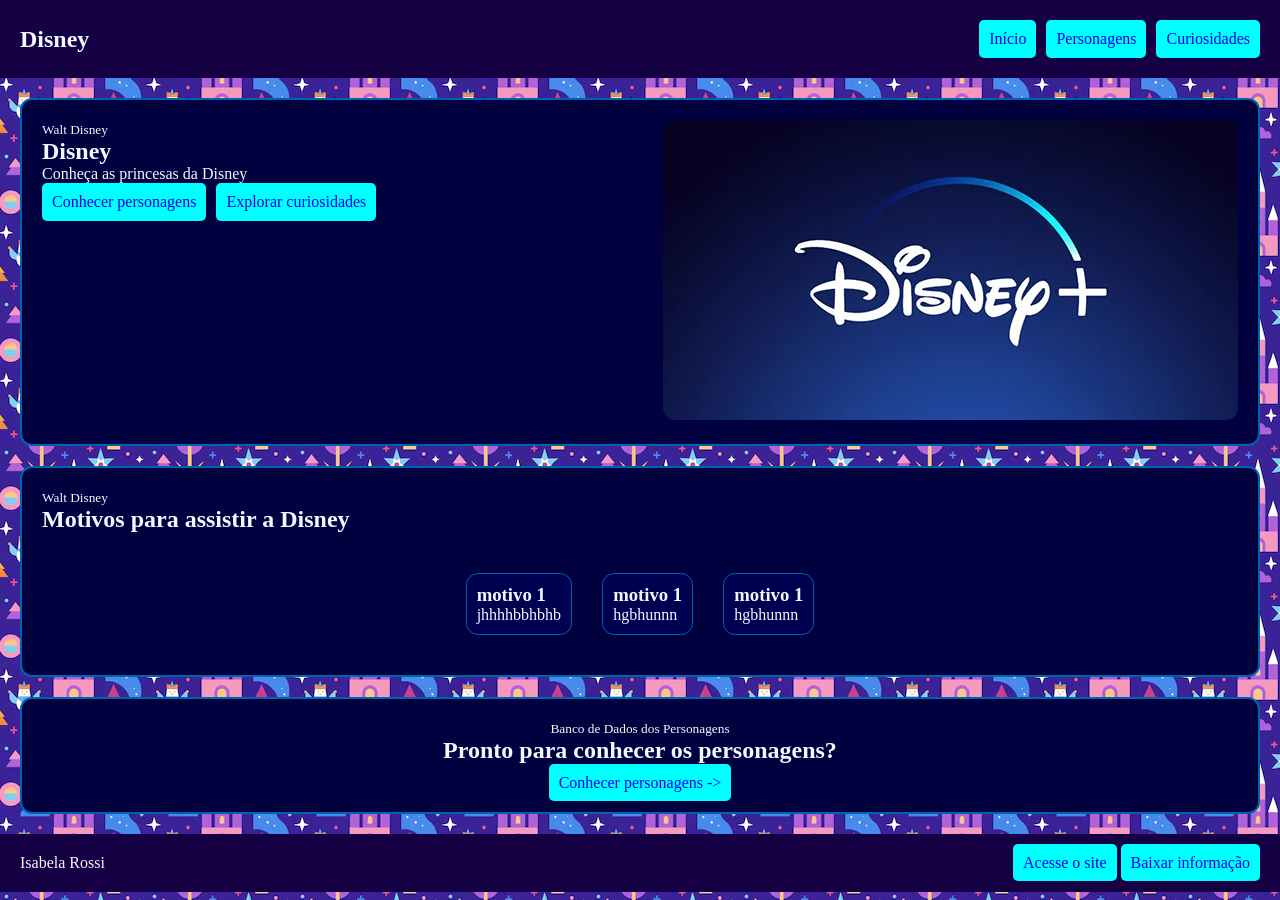
==== index.html @ 3352b5f4 "Feat: atividade" ====
<!DOCTYPE html>
<html lang="pt-BR">
    <head>
        <meta charset="UTF-8"/>
        <title> Treino</title>
        <link rel="stylesheet" href="/css/style.css" />
    </head>
    <body>
        <header>
            <section id="logo">
                <h1>Disney</h1>
            </section>
            <section id="itens">
                <a class="item" href="index.html">Início</a>
                <a  class="item" href="./pages/personagens.html">Personagens</a>
                <a class="item" href="./pages/personagens.html">Curiosidades</a>
            </section>
        </header>
        <main>
            <section id="apresentacao">
                <article id="apresentacao-txt">
                    <span><small>Walt Disney</small></span>
                    <h2>Disney</h2>
                    <p>Conheça as princesas da Disney</p>
                    <article id="apresentacao-naveg">
                        <a class="item" href="./pages/personagens.html">Conhecer personagens</a>
                        <a class="item" href="./pages/curiosidade.html">Explorar curiosidades</a>
                    </article>
                </article>
                <article id="apresentacao-img">
                    <img src="./assets/img/logo.png"/>
                </article>
            </section>
            <section id="motivos">
                <acticle>
                    <span><small>Walt Disney</small></span>
                    <h2>Motivos para assistir a Disney</h2>
                </acticle>
                <article id="motivos-card">
                   <article class="razoes">
                    <h3>motivo 1</h3>
                    <p>jhhhhbbhbhb</p>
                </article>
                 <article class="razoes">
                    <h3>motivo 1</h3>
                    <p>hgbhunnn</p>
                </article>
                 <article class="razoes">
                    <h3>motivo 1</h3>
                    <p>hgbhunnn</p>
                </article>  
                </article>
            </section>
            <section id="navegacao">
                <small>Banco de Dados dos Personagens</small>
                <h2>Pronto para conhecer os personagens?</h2>
                <article id="link">
                <a  class="item" href="./pages/personagens.html">Conhecer personagens -> </a>
                </article>
                
            </section>
        </main>
        <footer>
            <artcile id="identificacao">
                <p>Isabela Rossi</p>
            </artcile>
            <article id="informacoes">
                <a href="https://www.disney.com.br/" target="_blank" rel="noreffer"> Acesse o site</a>
                <a href="./assets/img/logo.png" download="">Baixar informação</a>
            </article>
        </footer>
    </body>
</html>
---- css/style.css ----
*{
    padding: 0;
    margin: 0;
    box-sizing: border-box;
}
body{
    background-image: url("/assets/img/fundo.png");
     color: aliceblue;
}
header{
    background-color: rgb(21, 0, 67);
    padding: 20px;
    display: flex;
    justify-content: space-between;
    align-items: center;

}
#itens{
    display: flex;
    justify-content: space-between;
    gap:10px;
}
#apresentacao{
    margin: 20px;
    padding: 20px;
    background-color: rgb(0, 1, 62);
    display: flex;
    justify-content: space-between;
    border-radius: 12px;
    border: 2px solid  rgb(0, 99, 174);
}
#apresentacao-naveg{
 display: flex;
 gap:10px;
 align-items: center;
 text-align: center;
}
#apresentacao-img img{
    width: 100%;
    height:300px;
    border-radius: 12px;
}
#motivos{
    background-color:  rgb(0, 1, 62);
    margin: 20px;
    padding: 20px;
    border-radius: 12px;
    border: 2px solid  rgb(0, 99, 174);
}
#motivos-card{
    padding: 20px;
    margin-top: 20px;
    display: flex;
    justify-content:center;
    flex-wrap: wrap;
    gap:30px;
}
.razoes{
    background-color: rgb(0, 0, 81);
    padding:10px;
    border-radius: 12px;
    border: 1px solid rgb(0, 99, 174);
}
#navegacao{
    background-color:  rgb(0, 1, 62);
    margin: 20px;
    padding: 20px;
    border-radius: 12px;
    border: 2px solid  rgb(0, 99, 174);
    text-align: center;
}
#link{
    margin-top:10px;
}
footer{
    background-color: rgb(21, 0, 67);
    padding: 20px;
    display: flex;
    justify-content: space-between;
    gap:10px;
}
a{
    padding: 10px;
    background-color: aqua;
    border-radius: 5px;
    text-decoration: none;

}
a:hover{
    background-color: antiquewhite;
    color: rgb(47, 6, 196);
}
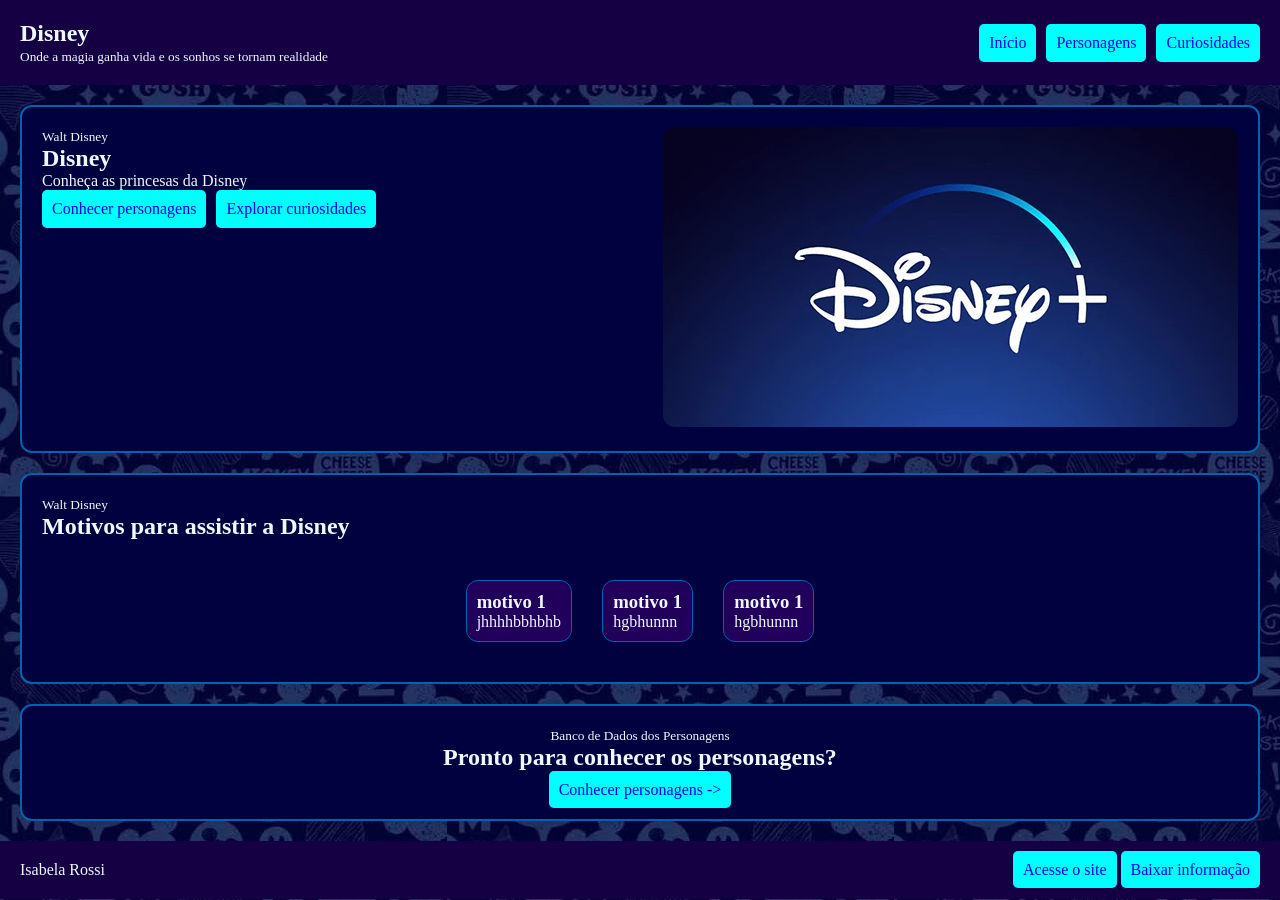
==== commit 8ff275e9: "Feat: Continuação" ====
--- a/index.html
+++ b/index.html
@@ -9,6 +9,7 @@
         <header>
             <section id="logo">
                 <h1>Disney</h1>
+                  <span class="textinho"><small>Onde a magia ganha vida e os sonhos se tornam realidade</small></span>
             </section>
             <section id="itens">
                 <a class="item" href="index.html">Início</a>
--- a/css/style.css
+++ b/css/style.css
@@ -4,7 +4,7 @@
     box-sizing: border-box;
 }
 body{
-    background-image: url("/assets/img/fundo.png");
+    background-image: url("/assets/img/fundo2.png");
      color: aliceblue;
 }
 header{
@@ -56,7 +56,7 @@
     gap:30px;
 }
 .razoes{
-    background-color: rgb(0, 0, 81);
+    background-color: rgb(32, 0, 91);
     padding:10px;
     border-radius: 12px;
     border: 1px solid rgb(0, 99, 174);
@@ -78,6 +78,7 @@
     display: flex;
     justify-content: space-between;
     gap:10px;
+    align-items: center;
 }
 a{
     padding: 10px;
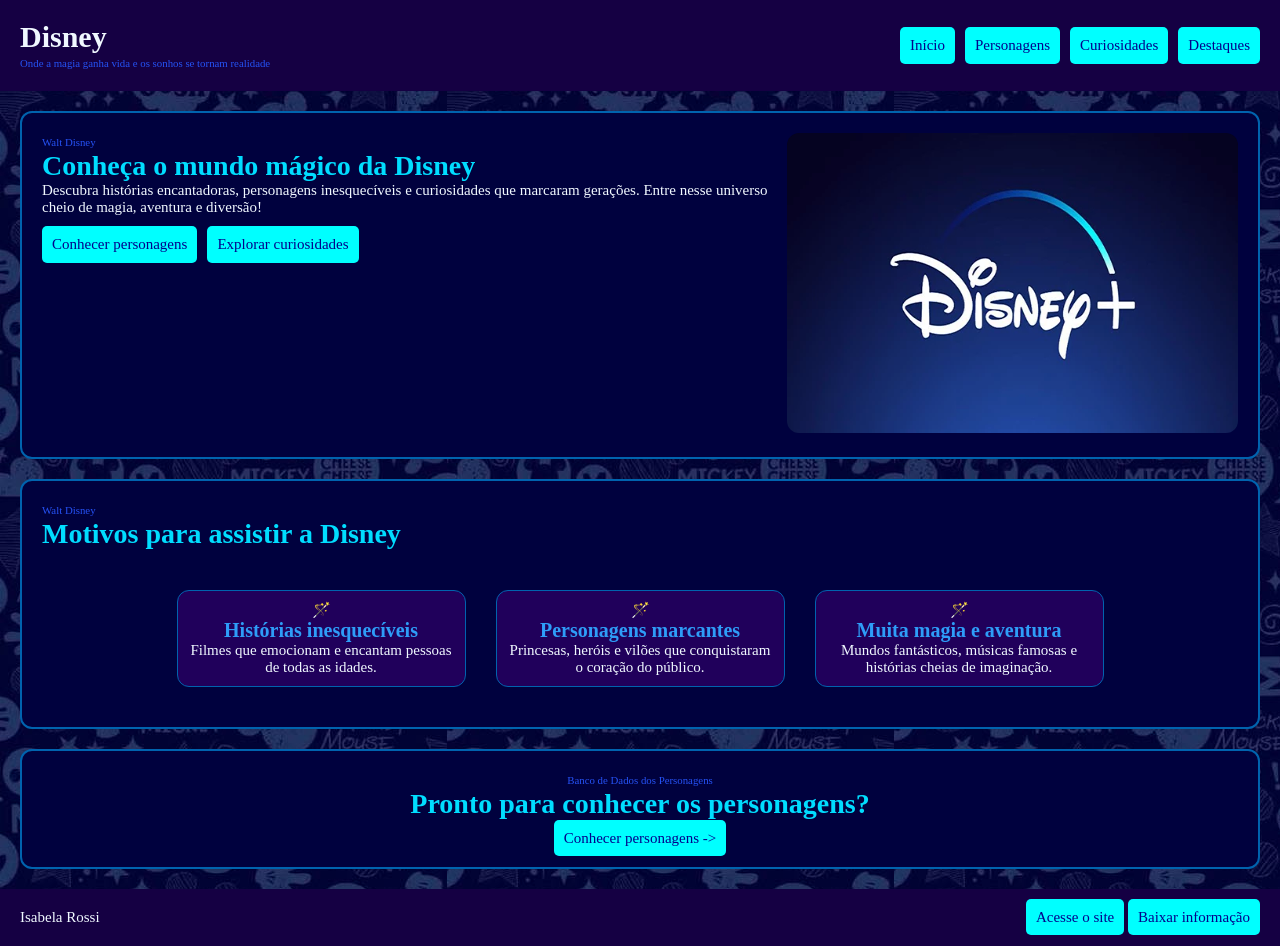
==== commit f8ecc30f: "mais" ====
--- a/index.html
+++ b/index.html
@@ -14,15 +14,17 @@
             <section id="itens">
                 <a class="item" href="index.html">Início</a>
                 <a  class="item" href="./pages/personagens.html">Personagens</a>
-                <a class="item" href="./pages/personagens.html">Curiosidades</a>
+                <a class="item" href="./pages/curiosidade.html">Curiosidades</a>
+                <a class="item" href="#apresentacao">Destaques</a>
+
             </section>
         </header>
         <main>
             <section id="apresentacao">
                 <article id="apresentacao-txt">
-                    <span><small>Walt Disney</small></span>
-                    <h2>Disney</h2>
-                    <p>Conheça as princesas da Disney</p>
+                    <span class="textinho"><small>Walt Disney</small></span>
+                    <h2>Conheça o mundo mágico da Disney</h2>
+                    <p>Descubra histórias encantadoras, personagens inesquecíveis e curiosidades que marcaram gerações. Entre nesse universo cheio de magia, aventura e diversão!</p>
                     <article id="apresentacao-naveg">
                         <a class="item" href="./pages/personagens.html">Conhecer personagens</a>
                         <a class="item" href="./pages/curiosidade.html">Explorar curiosidades</a>
@@ -34,26 +36,29 @@
             </section>
             <section id="motivos">
                 <acticle>
-                    <span><small>Walt Disney</small></span>
+                    <span class="textinho"><small>Walt Disney</small></span>
                     <h2>Motivos para assistir a Disney</h2>
                 </acticle>
                 <article id="motivos-card">
                    <article class="razoes">
-                    <h3>motivo 1</h3>
-                    <p>jhhhhbbhbhb</p>
+                    <p>🪄</p>
+                    <h3>Histórias inesquecíveis</h3>
+                    <p>Filmes que emocionam e encantam pessoas de todas as idades.</p>
                 </article>
                  <article class="razoes">
-                    <h3>motivo 1</h3>
-                    <p>hgbhunnn</p>
+                    <p>🪄</p>
+                    <h3>Personagens marcantes</h3>
+                    <p>Princesas, heróis e vilões que conquistaram o coração do público.</p>
                 </article>
                  <article class="razoes">
-                    <h3>motivo 1</h3>
-                    <p>hgbhunnn</p>
+                    <p>🪄</p>
+                    <h3>Muita magia e aventura</h3>
+                    <p>Mundos fantásticos, músicas famosas e histórias cheias de imaginação.</p>
                 </article>  
                 </article>
             </section>
             <section id="navegacao">
-                <small>Banco de Dados dos Personagens</small>
+                <span class="textinho"><small>Banco de Dados dos Personagens</small></span>
                 <h2>Pronto para conhecer os personagens?</h2>
                 <article id="link">
                 <a  class="item" href="./pages/personagens.html">Conhecer personagens -> </a>
--- a/css/style.css
+++ b/css/style.css
@@ -5,13 +5,15 @@
 }
 body{
     background-image: url("/assets/img/fundo2.png");
-     color: aliceblue;
+    color: aliceblue;
+    font-size: 15px;
 }
 header{
     background-color: rgb(21, 0, 67);
     padding: 20px;
     display: flex;
     justify-content: space-between;
+    gap:10px;
     align-items: center;
 
 }
@@ -30,6 +32,7 @@
     border: 2px solid  rgb(0, 99, 174);
 }
 #apresentacao-naveg{
+    margin-top: 10px;
  display: flex;
  gap:10px;
  align-items: center;
@@ -60,6 +63,8 @@
     padding:10px;
     border-radius: 12px;
     border: 1px solid rgb(0, 99, 174);
+    width: 25%;
+    text-align:center
 }
 #navegacao{
     background-color:  rgb(0, 1, 62);
@@ -82,6 +87,7 @@
 }
 a{
     padding: 10px;
+    color: rgb(3, 3, 139);
     background-color: aqua;
     border-radius: 5px;
     text-decoration: none;
@@ -90,4 +96,23 @@
 a:hover{
     background-color: antiquewhite;
     color: rgb(47, 6, 196);
+}
+
+h1{
+    font-family: Georgia, 'Times New Roman', Times, serif;
+    font-size: 30px;
+}
+h2{
+    font-family: Georgia, 'Times New Roman', Times, serif;
+    color: rgb(0, 221, 255);
+    font-size: 28px;
+}
+h3{
+    font-family: Georgia, 'Times New Roman', Times, serif;
+    color:rgb(46, 157, 248);
+    font-size: 20px;
+}
+.textinho{
+color: rgb(37, 82, 245);
+font-size: 13px;
 }
